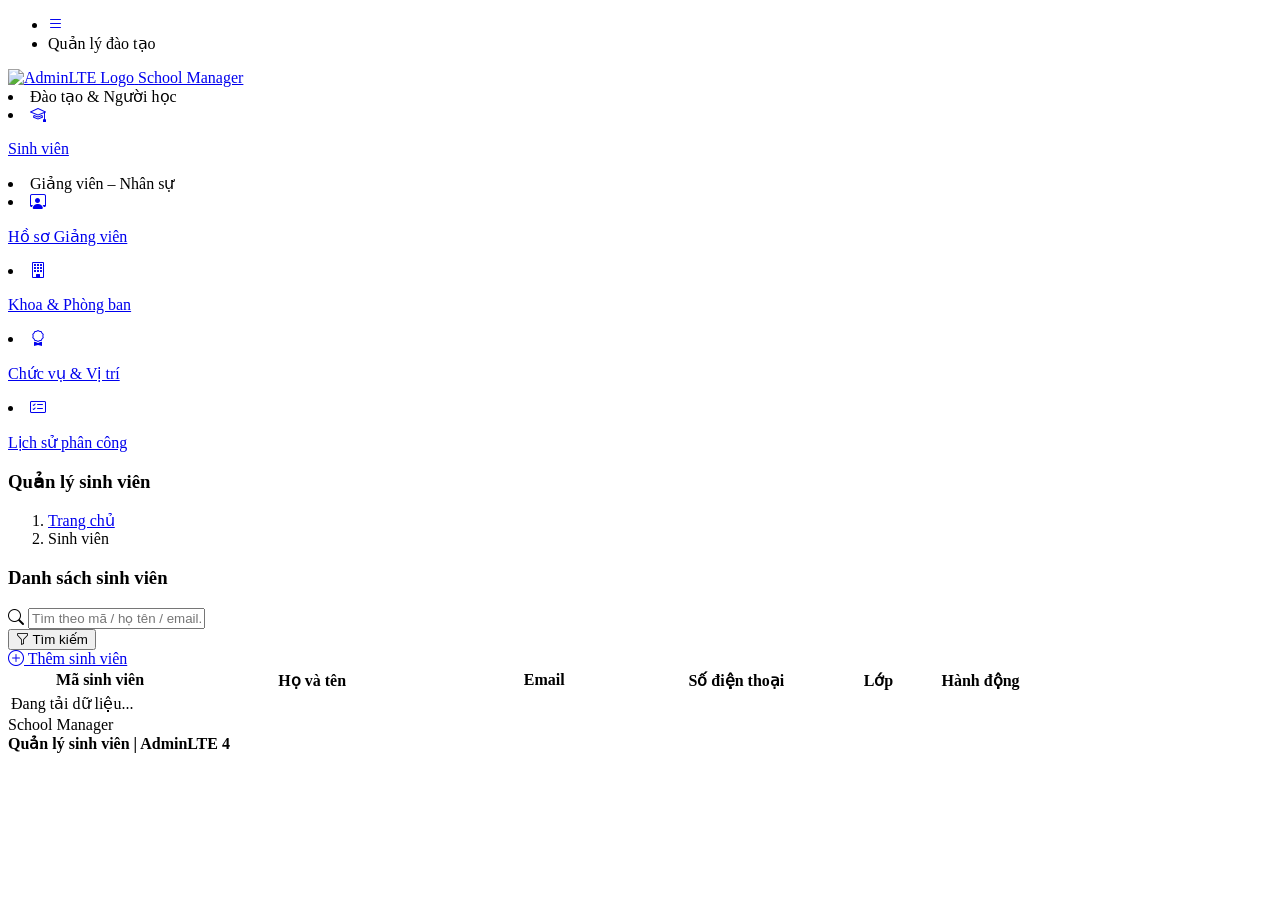
==== target/classes/static/index.html @ 7d9352e1 "Cập nhật code mới cho chức năng của Giảng viên - Nhân sự" ====
<!doctype html>
<html lang="vi">
<head>
    <meta charset="UTF-8" />
    <meta name="viewport" content="width=device-width, initial-scale=1.0" />

    <title id="pageTitle">
        Quản lý sinh viên | AdminLTE 4
    </title>
    <meta name="color-scheme" content="light dark" />

    <link rel="preconnect" href="https://fonts.googleapis.com">
    <link rel="preconnect" href="https://fonts.gstatic.com" crossorigin>
    <link href="https://fonts.googleapis.com/css2?family=Be+Vietnam+Pro:ital,wght@0,300;0,400;0,500;0,600;0,700;1,400&family=Source+Sans+3:ital,wght@0,300..900;1,300..900&display=swap" rel="stylesheet">
    <link rel="stylesheet" href="https://cdn.jsdelivr.net/npm/bootstrap-icons@1.13.1/font/bootstrap-icons.min.css" crossorigin="anonymous" />
    <link rel="stylesheet" href="/adminlte/css/adminlte.css" />
    <link rel="stylesheet" href="/assets/css/student.css" />
</head>

<body class="layout-fixed sidebar-expand-lg sidebar-open bg-body-tertiary">
<div class="app-wrapper">
    <nav class="app-header navbar navbar-expand bg-body">
        <div class="container-fluid">
            <ul class="navbar-nav">
                <li class="nav-item">
                    <a class="nav-link" data-lte-toggle="sidebar" href="#" role="button">
                        <i class="bi bi-list"></i>
                    </a>
                </li>
                <li class="nav-item d-none d-md-block">
                    <span class="nav-link fw-semibold">
                        Quản lý đào tạo
                    </span>
                </li>
            </ul>
        </div>
    </nav>
    <aside class="app-sidebar bg-body-secondary shadow" data-bs-theme="dark">
        <div class="sidebar-brand">
            <a href="index.html" class="brand-link">
                <img src="/adminlte/assets/img/AdminLTELogo.png" alt="AdminLTE Logo" class="brand-image opacity-75 shadow" />
                <span class="brand-text fw-light">
                    School Manager
                </span>
            </a>
        </div>

        <div class="sidebar-wrapper">
            <nav class="mt-2">
                    <li class="nav-header text-uppercase text-secondary small fw-bold px-3 pt-2 pb-1">Đào tạo & Người học</li>
                    <li class="nav-item">
                        <a href="index.html" class="nav-link active">
                            <i class="nav-icon bi bi-mortarboard"></i>
                            <p>
                                Sinh viên
                            </p>
                        </a>
                    </li>

                    <li class="nav-header text-uppercase text-primary-emphasis small fw-bold px-3 pt-3 pb-1">Giảng viên – Nhân sự</li>
                    <li class="nav-item">
                        <a href="n3/staff.html?tab=employees" class="nav-link">
                            <i class="nav-icon bi bi-person-workspace text-primary"></i>
                            <p>
                                Hồ sơ Giảng viên
                            </p>
                        </a>
                    </li>
                    <li class="nav-item">
                        <a href="n3/staff.html?tab=departments" class="nav-link">
                            <i class="nav-icon bi bi-building text-info"></i>
                            <p>
                                Khoa & Phòng ban
                            </p>
                        </a>
                    </li>
                    <li class="nav-item">
                        <a href="n3/staff.html?tab=positions" class="nav-link">
                            <i class="nav-icon bi bi-award text-warning"></i>
                            <p>
                                Chức vụ & Vị trí
                            </p>
                        </a>
                    </li>
                    <li class="nav-item">
                        <a href="n3/staff.html?tab=assignments" class="nav-link">
                            <i class="nav-icon bi bi-card-checklist text-success"></i>
                            <p>
                                Lịch sử phân công
                            </p>
                        </a>
                    </li>
                </ul>
            </nav>
        </div>
    </aside>

    <main class="app-main">
        <div id="page-list">
            <!-- Page Header -->
            <div class="app-content-header">
                <div class="container-fluid">
                    <div class="row align-items-center">
                        <div class="col-sm-6">
                            <h3 class="mb-0">
                                Quản lý sinh viên
                            </h3>
                        </div>
                        <div class="col-sm-6">
                            <ol class="breadcrumb float-sm-end mb-0">
                                <li class="breadcrumb-item">
                                    <a href="index.html">
                                        Trang chủ
                                    </a>
                                </li>
                                <li class="breadcrumb-item active" aria-current="page">
                                    Sinh viên
                                </li>
                            </ol>
                        </div>
                    </div>
                </div>
            </div>
            <!-- Content -->
            <div class="app-content">
                <div class="container-fluid">
                    <div class="card shadow-sm border-0">
                        <!-- Card Header -->
                        <div class="card-header d-flex flex-wrap align-items-center justify-content-between gap-2">
                            <h3 class="card-title mb-0">
                                Danh sách sinh viên
                            </h3>
                            <div class="d-flex flex-wrap align-items-center gap-2">
                                <!-- Search -->
                                <form id="searchForm" class="d-flex gap-2 align-items-center">
                                    <div class="input-group input-group-sm" style="width: 320px;">
                                        <span class="input-group-text">
                                            <i class="bi bi-search"></i>
                                        </span>
                                        <input type="text" id="keyword" name="keyword" class="form-control" placeholder="Tìm theo mã / họ tên / email..." />
                                    </div>
                                    <button class="btn btn-primary btn-sm" type="submit">
                                        <i class="bi bi-funnel me-1"></i>
                                        Tìm kiếm
                                    </button>
                                </form>
                                <!-- Create -->
                                <a class="btn btn-primary btn-sm" href="index.html?page=form">
                                    <i class="bi bi-plus-circle me-1"></i>
                                    Thêm sinh viên
                                </a>
                            </div>
                        </div>
                        <!-- Table -->
                        <div class="card-body p-0">
                            <div class="table-responsive">
                                <table class="table table-hover align-middle mb-0">
                                    <thead class="table-light">
                                    <tr>
                                        <th style="width: 18%;">
                                            Mã sinh viên
                                        </th>
                                        <th style="width: 24%;">
                                            Họ và tên
                                        </th>
                                        <th style="width: 22%;">
                                            Email
                                        </th>
                                        <th style="width: 16%;">
                                            Số điện thoại
                                        </th>
                                        <th style="width: 12%;">
                                            Lớp
                                        </th>
                                        <th style="width: 8%;" class="text-end">
                                            Hành động
                                        </th>
                                    </tr>
                                    </thead>
                                    <tbody id="studentTableBody">
                                    <tr>
                                        <td colspan="6" class="text-center text-muted py-4">
                                            Đang tải dữ liệu...
                                        </td>
                                    </tr>
                                    </tbody>
                                </table>
                            </div>
                        </div>
                    </div>
                </div>
            </div>
        </div>

        <div id="page-form" style="display: none;">
            <!-- Page Header -->
            <div class="app-content-header">
                <div class="container-fluid">
                    <div class="row align-items-center">
                        <div class="col-sm-6">
                            <h3 class="mb-0" id="pageHeading">
                                Thêm sinh viên
                            </h3>
                        </div>
                        <div class="col-sm-6">
                            <ol class="breadcrumb float-sm-end mb-0">
                                <li class="breadcrumb-item">
                                    <a href="index.html">
                                        Danh sách
                                    </a>
                                </li>
                                <li class="breadcrumb-item active" aria-current="page" id="breadcrumbTitle">
                                    Thêm
                                </li>
                            </ol>
                        </div>
                    </div>
                </div>
            </div>
            <!-- Content -->
            <div class="app-content">
                <div class="container-fluid">
                    <div class="card form-card shadow-sm border-0">
                        <div class="card-header">
                            <h3 class="card-title mb-0" id="formTitle">
                                Thêm sinh viên mới
                            </h3>
                        </div>
                        <div class="card-body">
                            <form id="studentForm">
                                <!-- Student Code -->
                                <div class="row g-3">
                                    <div class="col-md-6">
                                        <label class="form-label">
                                            Mã sinh viên
                                        </label>
                                        <input type="text" id="studentCode" name="studentCode" class="form-control" />
                                    </div>
                                    <!-- Full Name -->
                                    <div class="col-md-6">
                                        <label class="form-label">
                                            Họ và tên
                                        </label>
                                        <input type="text" id="fullName" name="fullName" class="form-control" />
                                    </div>
                                    <!-- Email -->
                                    <div class="col-md-6">
                                        <label class="form-label">
                                            Email
                                        </label>
                                        <input type="email" id="email" name="email" class="form-control" />
                                    </div>
                                    <!-- Phone -->
                                    <div class="col-md-6">
                                        <label class="form-label">
                                            Số điện thoại
                                        </label>
                                        <input type="text" id="phone" name="phone" class="form-control" />
                                    </div>
                                    <div class="col-md-12">
                                        <label class="form-label">
                                            Lớp
                                        </label>
                                        <input type="text" id="className" name="className" class="form-control" />
                                    </div>
                                </div>
                                <div class="mt-4 d-flex gap-2">
                                    <button id="submitButton" type="submit" class="btn btn-primary">
                                        <i class="bi bi-plus-circle me-1"></i>
                                        Thêm sinh viên
                                    </button>
                                    <a href="index.html" class="btn btn-secondary">
                                        <i class="bi bi-arrow-left me-1"></i>
                                        Quay lại
                                    </a>
                                </div>
                            </form>
                        </div>
                    </div>
                </div>
            </div>
        </div>
    </main>

    <footer class="app-footer">
        <div class="float-end d-none d-sm-inline">
            School Manager
        </div>
        <strong>
            Quản lý sinh viên | AdminLTE 4
        </strong>
    </footer>
</div>


<script src="/adminlte/js/adminlte.js"></script>


<script type="module" src="/assets/js/student.js"></script>
</body>
</html>
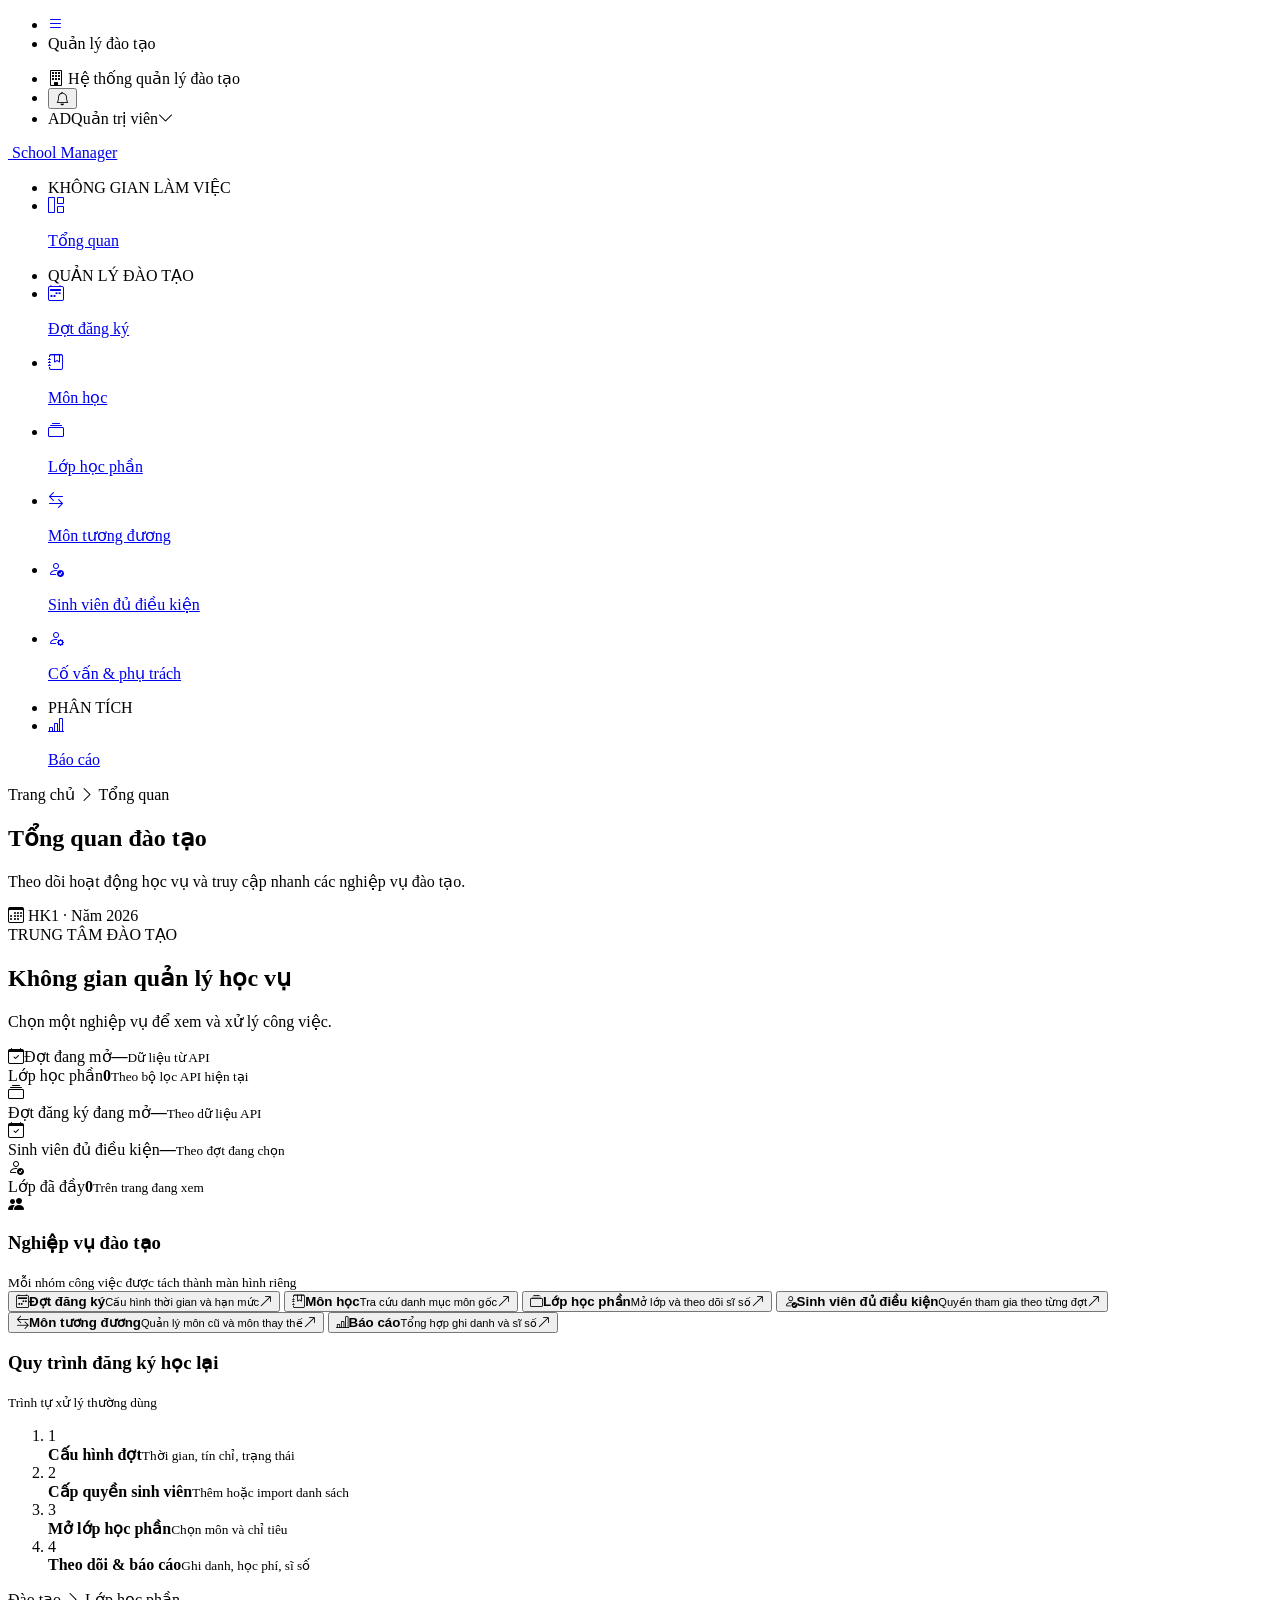
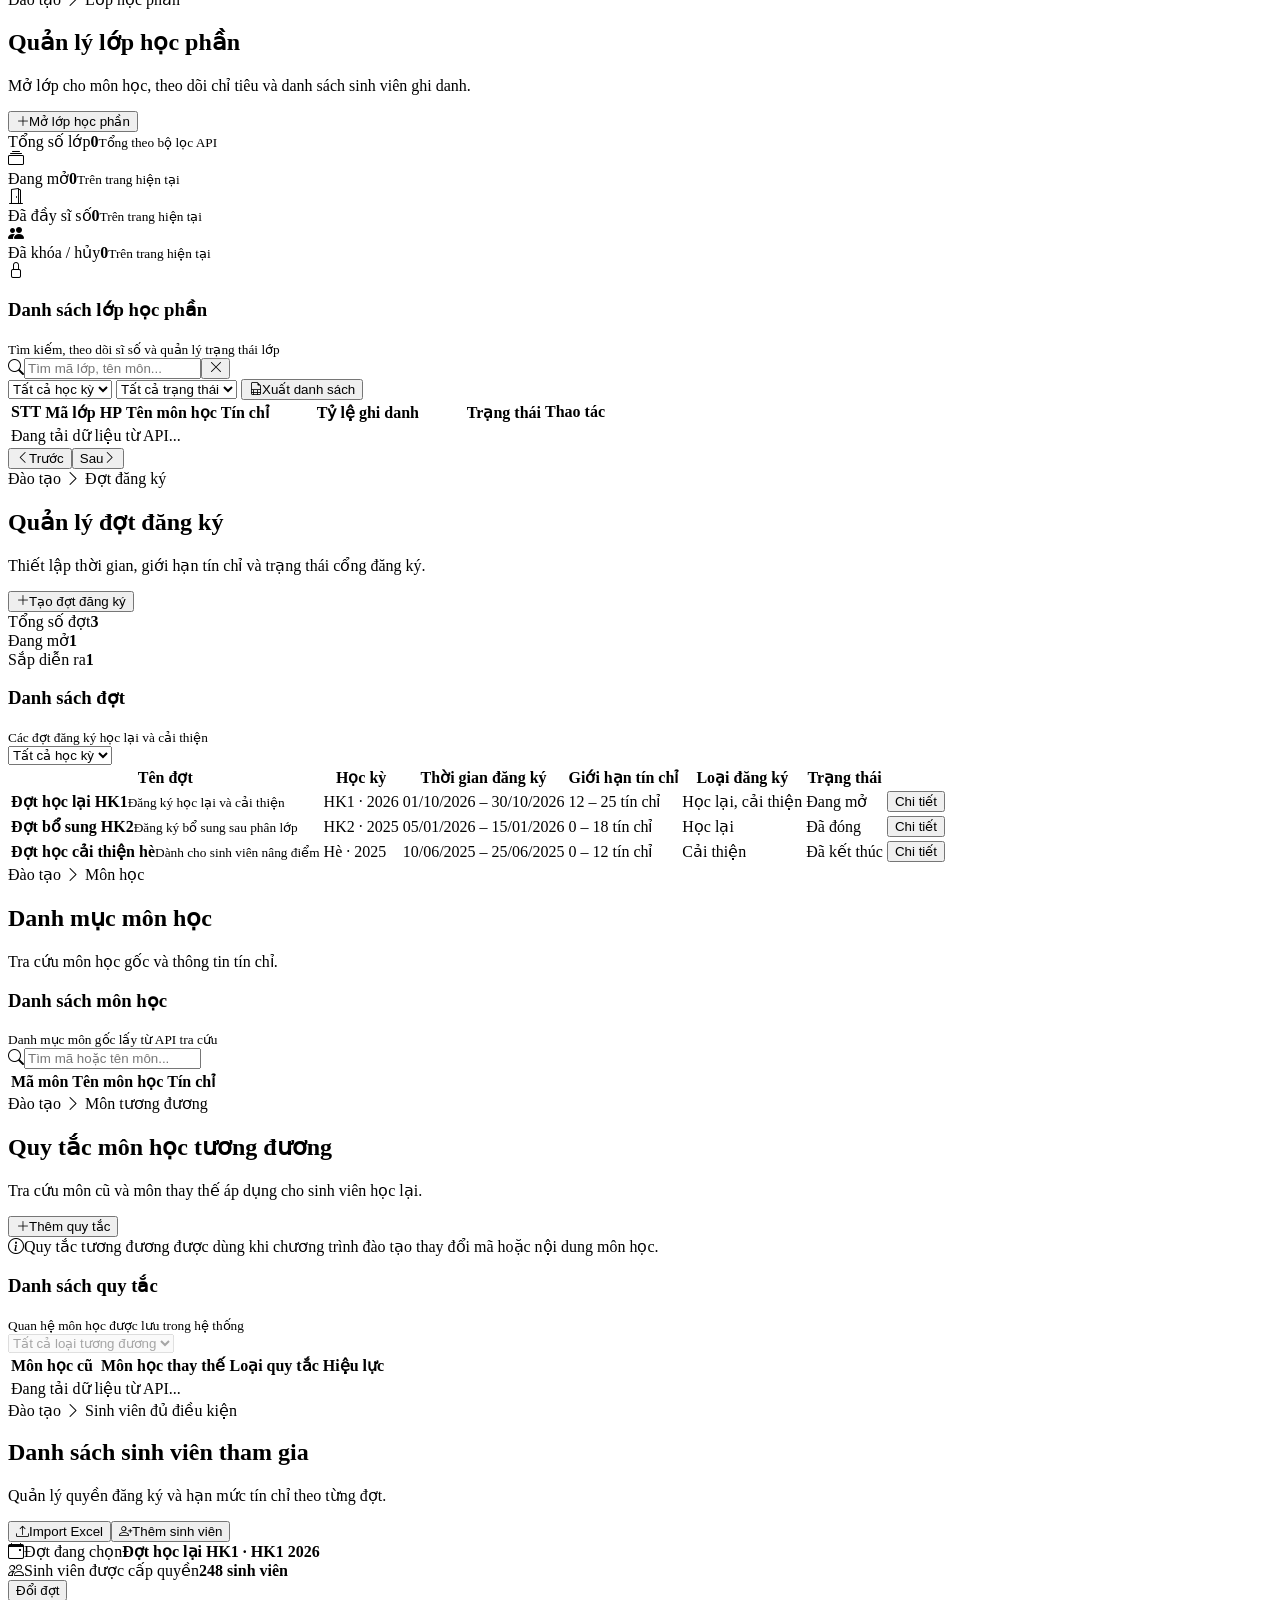
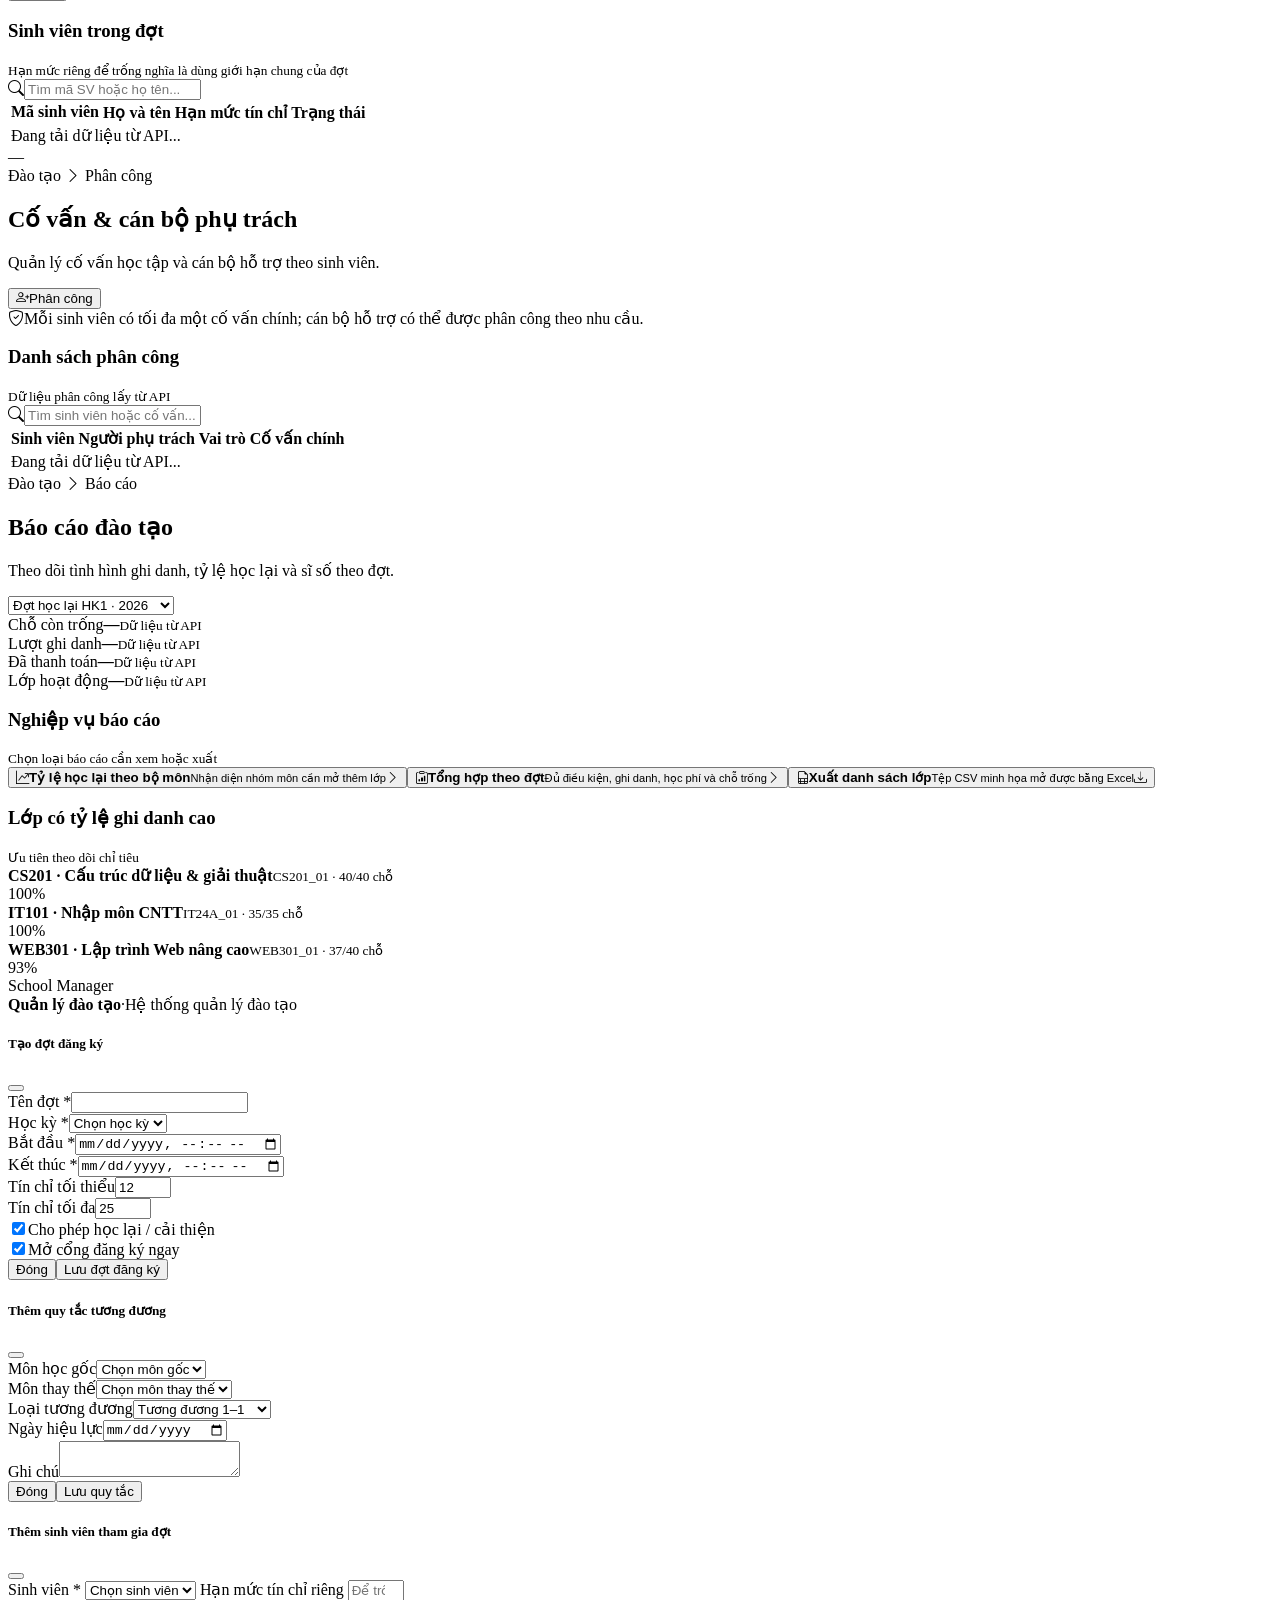
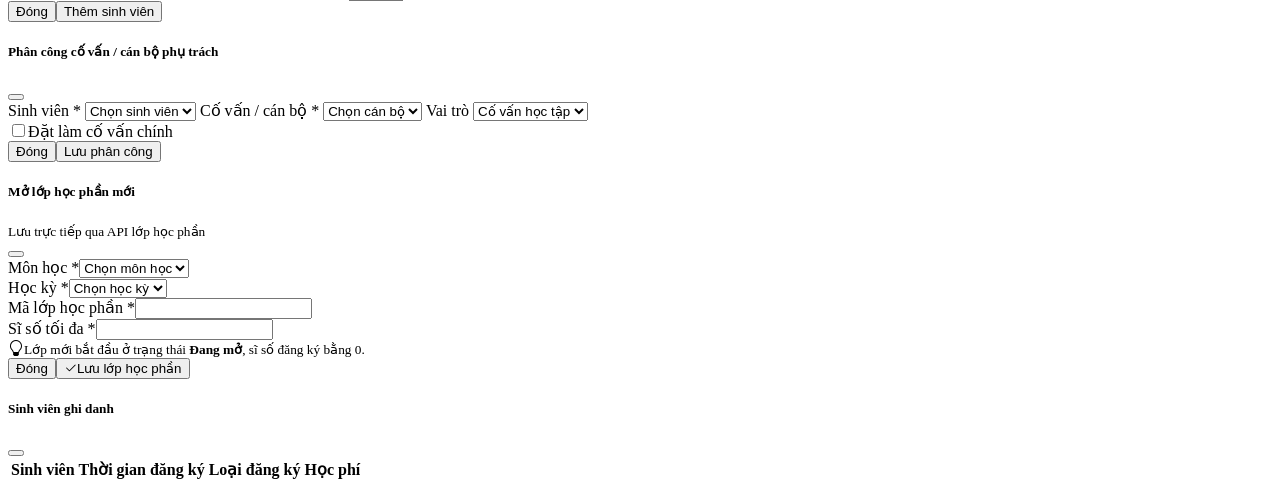
==== commit 6997a4f7: "update" ====
--- a/target/classes/static/index.html
+++ b/target/classes/static/index.html
@@ -3,299 +3,222 @@
 <head>
     <meta charset="UTF-8" />
     <meta name="viewport" content="width=device-width, initial-scale=1.0" />
-
-    <title id="pageTitle">
-        Quản lý sinh viên | AdminLTE 4
-    </title>
+    <title>Quản lý đào tạo | School Manager</title>
     <meta name="color-scheme" content="light dark" />
-
-    <link rel="preconnect" href="https://fonts.googleapis.com">
-    <link rel="preconnect" href="https://fonts.gstatic.com" crossorigin>
-    <link href="https://fonts.googleapis.com/css2?family=Be+Vietnam+Pro:ital,wght@0,300;0,400;0,500;0,600;0,700;1,400&family=Source+Sans+3:ital,wght@0,300..900;1,300..900&display=swap" rel="stylesheet">
+    <link rel="stylesheet" href="https://cdn.jsdelivr.net/npm/@fontsource/source-sans-3@5.0.12/index.css" crossorigin="anonymous" />
     <link rel="stylesheet" href="https://cdn.jsdelivr.net/npm/bootstrap-icons@1.13.1/font/bootstrap-icons.min.css" crossorigin="anonymous" />
     <link rel="stylesheet" href="/adminlte/css/adminlte.css" />
     <link rel="stylesheet" href="/assets/css/student.css" />
 </head>
-
 <body class="layout-fixed sidebar-expand-lg sidebar-open bg-body-tertiary">
 <div class="app-wrapper">
     <nav class="app-header navbar navbar-expand bg-body">
         <div class="container-fluid">
             <ul class="navbar-nav">
-                <li class="nav-item">
-                    <a class="nav-link" data-lte-toggle="sidebar" href="#" role="button">
-                        <i class="bi bi-list"></i>
-                    </a>
-                </li>
-                <li class="nav-item d-none d-md-block">
-                    <span class="nav-link fw-semibold">
-                        Quản lý đào tạo
-                    </span>
-                </li>
+                <li class="nav-item"><a class="nav-link" data-lte-toggle="sidebar" href="#" role="button" aria-label="Thu gọn menu"><i class="bi bi-list"></i></a></li>
+                <li class="nav-item d-none d-md-block"><span class="nav-link fw-semibold">Quản lý đào tạo</span></li>
             </ul>
+            <ul class="navbar-nav ms-auto align-items-center">
+                <li class="nav-item me-2"><span class="system-context"><i class="bi bi-building"></i> Hệ thống quản lý đào tạo</span></li>
+                <li class="nav-item"><button class="btn btn-light btn-sm rounded-circle" aria-label="Thông báo"><i class="bi bi-bell"></i></button></li>
+                <li class="nav-item ms-3"><div class="profile-chip"><span class="profile-avatar">AD</span><span class="d-none d-md-inline">Quản trị viên</span><i class="bi bi-chevron-down small"></i></div></li>
+            </ul>
         </div>
     </nav>
+
     <aside class="app-sidebar bg-body-secondary shadow" data-bs-theme="dark">
-        <div class="sidebar-brand">
-            <a href="index.html" class="brand-link">
-                <img src="/adminlte/assets/img/AdminLTELogo.png" alt="AdminLTE Logo" class="brand-image opacity-75 shadow" />
-                <span class="brand-text fw-light">
-                    School Manager
-                </span>
-            </a>
-        </div>
-
+        <div class="sidebar-brand"><a href="#overview" class="brand-link" data-screen="overview">
+            <img src="/adminlte/assets/img/AdminLTELogo.png" alt="" class="brand-image opacity-75 shadow" />
+            <span class="brand-text fw-light">School Manager</span>
+        </a></div>
         <div class="sidebar-wrapper">
             <nav class="mt-2">
-                    <li class="nav-header text-uppercase text-secondary small fw-bold px-3 pt-2 pb-1">Đào tạo & Người học</li>
-                    <li class="nav-item">
-                        <a href="index.html" class="nav-link active">
-                            <i class="nav-icon bi bi-mortarboard"></i>
-                            <p>
-                                Sinh viên
-                            </p>
-                        </a>
-                    </li>
-
-                    <li class="nav-header text-uppercase text-primary-emphasis small fw-bold px-3 pt-3 pb-1">Giảng viên – Nhân sự</li>
-                    <li class="nav-item">
-                        <a href="n3/staff.html?tab=employees" class="nav-link">
-                            <i class="nav-icon bi bi-person-workspace text-primary"></i>
-                            <p>
-                                Hồ sơ Giảng viên
-                            </p>
-                        </a>
-                    </li>
-                    <li class="nav-item">
-                        <a href="n3/staff.html?tab=departments" class="nav-link">
-                            <i class="nav-icon bi bi-building text-info"></i>
-                            <p>
-                                Khoa & Phòng ban
-                            </p>
-                        </a>
-                    </li>
-                    <li class="nav-item">
-                        <a href="n3/staff.html?tab=positions" class="nav-link">
-                            <i class="nav-icon bi bi-award text-warning"></i>
-                            <p>
-                                Chức vụ & Vị trí
-                            </p>
-                        </a>
-                    </li>
-                    <li class="nav-item">
-                        <a href="n3/staff.html?tab=assignments" class="nav-link">
-                            <i class="nav-icon bi bi-card-checklist text-success"></i>
-                            <p>
-                                Lịch sử phân công
-                            </p>
-                        </a>
-                    </li>
+                <ul class="nav sidebar-menu flex-column" role="navigation" data-accordion="false">
+                    <li class="nav-header">KHÔNG GIAN LÀM VIỆC</li>
+                    <li class="nav-item"><a href="#overview" class="nav-link" data-screen="overview"><i class="nav-icon bi bi-grid-1x2"></i><p>Tổng quan</p></a></li>
+                    <li class="nav-header">QUẢN LÝ ĐÀO TẠO</li>
+                    <li class="nav-item"><a href="#periods" class="nav-link" data-screen="periods"><i class="nav-icon bi bi-calendar2-week"></i><p>Đợt đăng ký</p></a></li>
+                    <li class="nav-item"><a href="#courses" class="nav-link" data-screen="courses"><i class="nav-icon bi bi-journal-bookmark"></i><p>Môn học</p></a></li>
+                    <li class="nav-item"><a href="#sections" class="nav-link active" data-screen="sections"><i class="nav-icon bi bi-collection"></i><p>Lớp học phần</p></a></li>
+                    <li class="nav-item"><a href="#equivalents" class="nav-link" data-screen="equivalents"><i class="nav-icon bi bi-arrow-left-right"></i><p>Môn tương đương</p></a></li>
+                    <li class="nav-item"><a href="#eligible-students" class="nav-link" data-screen="eligible-students"><i class="nav-icon bi bi-person-check"></i><p>Sinh viên đủ điều kiện</p></a></li>
+                    <li class="nav-item"><a href="#advisors" class="nav-link" data-screen="advisors"><i class="nav-icon bi bi-person-gear"></i><p>Cố vấn &amp; phụ trách</p></a></li>
+                    <li class="nav-header">PHÂN TÍCH</li>
+                    <li class="nav-item"><a href="#reports" class="nav-link" data-screen="reports"><i class="nav-icon bi bi-bar-chart-line"></i><p>Báo cáo</p></a></li>
                 </ul>
             </nav>
         </div>
     </aside>
 
     <main class="app-main">
-        <div id="page-list">
-            <!-- Page Header -->
-            <div class="app-content-header">
-                <div class="container-fluid">
-                    <div class="row align-items-center">
-                        <div class="col-sm-6">
-                            <h3 class="mb-0">
-                                Quản lý sinh viên
-                            </h3>
-                        </div>
-                        <div class="col-sm-6">
-                            <ol class="breadcrumb float-sm-end mb-0">
-                                <li class="breadcrumb-item">
-                                    <a href="index.html">
-                                        Trang chủ
-                                    </a>
-                                </li>
-                                <li class="breadcrumb-item active" aria-current="page">
-                                    Sinh viên
-                                </li>
-                            </ol>
-                        </div>
-                    </div>
-                </div>
-            </div>
-            <!-- Content -->
-            <div class="app-content">
-                <div class="container-fluid">
-                    <div class="card shadow-sm border-0">
-                        <!-- Card Header -->
-                        <div class="card-header d-flex flex-wrap align-items-center justify-content-between gap-2">
-                            <h3 class="card-title mb-0">
-                                Danh sách sinh viên
-                            </h3>
-                            <div class="d-flex flex-wrap align-items-center gap-2">
-                                <!-- Search -->
-                                <form id="searchForm" class="d-flex gap-2 align-items-center">
-                                    <div class="input-group input-group-sm" style="width: 320px;">
-                                        <span class="input-group-text">
-                                            <i class="bi bi-search"></i>
-                                        </span>
-                                        <input type="text" id="keyword" name="keyword" class="form-control" placeholder="Tìm theo mã / họ tên / email..." />
-                                    </div>
-                                    <button class="btn btn-primary btn-sm" type="submit">
-                                        <i class="bi bi-funnel me-1"></i>
-                                        Tìm kiếm
-                                    </button>
-                                </form>
-                                <!-- Create -->
-                                <a class="btn btn-primary btn-sm" href="index.html?page=form">
-                                    <i class="bi bi-plus-circle me-1"></i>
-                                    Thêm sinh viên
-                                </a>
+        <div class="app-content">
+            <div class="container-fluid">
+                <section id="screen-overview" class="module-screen">
+                    <div class="screen-heading"><div><div class="breadcrumb-line">Trang chủ <i class="bi bi-chevron-right"></i> Tổng quan</div><h1>Tổng quan đào tạo</h1><p>Theo dõi hoạt động học vụ và truy cập nhanh các nghiệp vụ đào tạo.</p></div><span class="period-chip"><i class="bi bi-calendar3"></i> HK1 · Năm 2026</span></div>
+                    <div class="welcome-panel mb-3"><div><span class="welcome-eyebrow">TRUNG TÂM ĐÀO TẠO</span><h2>Không gian quản lý học vụ</h2><p>Chọn một nghiệp vụ để xem và xử lý công việc.</p></div><div class="welcome-period"><i class="bi bi-calendar-check"></i><span>Đợt đang mở</span><strong id="overviewActivePeriod">—</strong><small id="overviewActivePeriodDates">Dữ liệu từ API</small></div></div>
+                    <div class="row g-3 mb-4">
+                        <div class="col-6 col-xl-3"><div class="summary-card summary-card-primary"><div><span class="summary-label">Lớp học phần</span><strong id="overviewTotal">0</strong><small>Theo bộ lọc API hiện tại</small></div><span class="summary-icon"><i class="bi bi-collection"></i></span></div></div>
+                        <div class="col-6 col-xl-3"><div class="summary-card summary-card-success"><div><span class="summary-label">Đợt đăng ký đang mở</span><strong id="overviewOpenPeriods">—</strong><small>Theo dữ liệu API</small></div><span class="summary-icon"><i class="bi bi-calendar-check"></i></span></div></div>
+                        <div class="col-6 col-xl-3"><div class="summary-card summary-card-warning"><div><span class="summary-label">Sinh viên đủ điều kiện</span><strong id="overviewEligible">—</strong><small>Theo đợt đang chọn</small></div><span class="summary-icon"><i class="bi bi-person-check"></i></span></div></div>
+                        <div class="col-6 col-xl-3"><div class="summary-card summary-card-danger"><div><span class="summary-label">Lớp đã đầy</span><strong id="overviewFull">0</strong><small>Trên trang đang xem</small></div><span class="summary-icon"><i class="bi bi-people-fill"></i></span></div></div>
+                    </div>
+                    <div class="row g-3">
+                        <div class="col-xl-8"><div class="card workflow-card h-100"><div class="card-header"><div><h3 class="card-title">Nghiệp vụ đào tạo</h3><small class="text-body-secondary">Mỗi nhóm công việc được tách thành màn hình riêng</small></div></div><div class="card-body"><div class="workflow-grid">
+                            <button class="workflow-link" data-go-screen="periods"><span class="workflow-icon bg-blue"><i class="bi bi-calendar2-week"></i></span><span><strong>Đợt đăng ký</strong><small>Cấu hình thời gian và hạn mức</small></span><i class="bi bi-arrow-up-right ms-auto"></i></button>
+                            <button class="workflow-link" data-go-screen="courses"><span class="workflow-icon bg-purple"><i class="bi bi-journal-bookmark"></i></span><span><strong>Môn học</strong><small>Tra cứu danh mục môn gốc</small></span><i class="bi bi-arrow-up-right ms-auto"></i></button>
+                            <button class="workflow-link" data-go-screen="sections"><span class="workflow-icon bg-green"><i class="bi bi-collection"></i></span><span><strong>Lớp học phần</strong><small>Mở lớp và theo dõi sĩ số</small></span><i class="bi bi-arrow-up-right ms-auto"></i></button>
+                            <button class="workflow-link" data-go-screen="eligible-students"><span class="workflow-icon bg-orange"><i class="bi bi-person-check"></i></span><span><strong>Sinh viên đủ điều kiện</strong><small>Quyền tham gia theo từng đợt</small></span><i class="bi bi-arrow-up-right ms-auto"></i></button>
+                            <button class="workflow-link" data-go-screen="equivalents"><span class="workflow-icon bg-blue"><i class="bi bi-arrow-left-right"></i></span><span><strong>Môn tương đương</strong><small>Quản lý môn cũ và môn thay thế</small></span><i class="bi bi-arrow-up-right ms-auto"></i></button>
+                            <button class="workflow-link" data-go-screen="reports"><span class="workflow-icon bg-green"><i class="bi bi-bar-chart-line"></i></span><span><strong>Báo cáo</strong><small>Tổng hợp ghi danh và sĩ số</small></span><i class="bi bi-arrow-up-right ms-auto"></i></button>
+                        </div></div></div></div>
+                        <div class="col-xl-4"><div class="card workflow-card h-100"><div class="card-header"><div><h3 class="card-title">Quy trình đăng ký học lại</h3><small class="text-body-secondary">Trình tự xử lý thường dùng</small></div></div><div class="card-body"><ol class="process-list"><li><span>1</span><div><strong>Cấu hình đợt</strong><small>Thời gian, tín chỉ, trạng thái</small></div></li><li><span>2</span><div><strong>Cấp quyền sinh viên</strong><small>Thêm hoặc import danh sách</small></div></li><li><span>3</span><div><strong>Mở lớp học phần</strong><small>Chọn môn và chỉ tiêu</small></div></li><li><span>4</span><div><strong>Theo dõi &amp; báo cáo</strong><small>Ghi danh, học phí, sĩ số</small></div></li></ol></div></div></div>
+                    </div>
+                </section>
+
+                <section id="screen-sections" class="module-screen active">
+                    <div class="screen-heading"><div><div class="breadcrumb-line">Đào tạo <i class="bi bi-chevron-right"></i> Lớp học phần</div><h1>Quản lý lớp học phần</h1><p>Mở lớp cho môn học, theo dõi chỉ tiêu và danh sách sinh viên ghi danh.</p></div><button class="btn btn-primary" type="button" id="addSectionButton"><i class="bi bi-plus-lg me-1"></i>Mở lớp học phần</button></div>
+                    <div class="row g-3 mb-3" id="summaryCards">
+                        <div class="col-6 col-xl-3"><div class="summary-card summary-card-primary"><div><span class="summary-label">Tổng số lớp</span><strong id="totalSections">0</strong><small>Tổng theo bộ lọc API</small></div><span class="summary-icon"><i class="bi bi-collection"></i></span></div></div>
+                        <div class="col-6 col-xl-3"><div class="summary-card summary-card-success"><div><span class="summary-label">Đang mở</span><strong id="openSections">0</strong><small>Trên trang hiện tại</small></div><span class="summary-icon"><i class="bi bi-door-open"></i></span></div></div>
+                        <div class="col-6 col-xl-3"><div class="summary-card summary-card-warning"><div><span class="summary-label">Đã đầy sĩ số</span><strong id="fullSections">0</strong><small>Trên trang hiện tại</small></div><span class="summary-icon"><i class="bi bi-people-fill"></i></span></div></div>
+                        <div class="col-6 col-xl-3"><div class="summary-card summary-card-danger"><div><span class="summary-label">Đã khóa / hủy</span><strong id="closedSections">0</strong><small>Trên trang hiện tại</small></div><span class="summary-icon"><i class="bi bi-lock"></i></span></div></div>
+                    </div>
+                    <div class="card workflow-card">
+                        <div class="card-header section-toolbar"><div><h3 class="card-title mb-1">Danh sách lớp học phần</h3><small class="text-body-secondary">Tìm kiếm, theo dõi sĩ số và quản lý trạng thái lớp</small></div>
+                            <div class="toolbar-controls"><div class="input-group section-search"><span class="input-group-text"><i class="bi bi-search"></i></span><input type="search" id="keyword" class="form-control" placeholder="Tìm mã lớp, tên môn..." /><button type="button" class="btn btn-outline-secondary" id="clearSearchButton" aria-label="Xóa tìm kiếm"><i class="bi bi-x-lg"></i></button></div>
+                                <select id="semesterFilter" class="form-select" aria-label="Lọc theo học kỳ"><option value="">Tất cả học kỳ</option></select>
+                                <select id="statusFilter" class="form-select" aria-label="Lọc theo trạng thái"><option value="">Tất cả trạng thái</option><option value="1">Đang mở</option><option value="3">Đã khóa</option><option value="2">Đã hủy</option></select>
+                                <button class="btn btn-outline-success text-nowrap" type="button" id="exportButton"><i class="bi bi-file-earmark-spreadsheet me-1"></i>Xuất danh sách</button>
                             </div>
                         </div>
-                        <!-- Table -->
-                        <div class="card-body p-0">
-                            <div class="table-responsive">
-                                <table class="table table-hover align-middle mb-0">
-                                    <thead class="table-light">
-                                    <tr>
-                                        <th style="width: 18%;">
-                                            Mã sinh viên
-                                        </th>
-                                        <th style="width: 24%;">
-                                            Họ và tên
-                                        </th>
-                                        <th style="width: 22%;">
-                                            Email
-                                        </th>
-                                        <th style="width: 16%;">
-                                            Số điện thoại
-                                        </th>
-                                        <th style="width: 12%;">
-                                            Lớp
-                                        </th>
-                                        <th style="width: 8%;" class="text-end">
-                                            Hành động
-                                        </th>
-                                    </tr>
-                                    </thead>
-                                    <tbody id="studentTableBody">
-                                    <tr>
-                                        <td colspan="6" class="text-center text-muted py-4">
-                                            Đang tải dữ liệu...
-                                        </td>
-                                    </tr>
-                                    </tbody>
-                                </table>
-                            </div>
-                        </div>
-                    </div>
-                </div>
+                        <div class="table-responsive"><table class="table table-hover align-middle mb-0 section-table"><thead><tr><th>STT</th><th>Mã lớp HP</th><th>Tên môn học</th><th class="text-center">Tín chỉ</th><th style="min-width:190px">Tỷ lệ ghi danh</th><th>Trạng thái</th><th class="text-end">Thao tác</th></tr></thead><tbody id="courseTableBody"><tr><td colspan="7" class="text-center text-muted py-4">Đang tải dữ liệu từ API...</td></tr></tbody></table></div>
+                        <div class="table-footer"><small id="paginationSummary"></small><div class="btn-group btn-group-sm" role="group" aria-label="Phân trang"><button id="previousPage" type="button" class="btn btn-outline-secondary"><i class="bi bi-chevron-left me-1"></i>Trước</button><button id="nextPage" type="button" class="btn btn-outline-secondary">Sau<i class="bi bi-chevron-right ms-1"></i></button></div></div>
+                    </div>
+                </section>
+
+                <section id="screen-periods" class="module-screen">
+                    <div class="screen-heading"><div><div class="breadcrumb-line">Đào tạo <i class="bi bi-chevron-right"></i> Đợt đăng ký</div><h1>Quản lý đợt đăng ký</h1><p>Thiết lập thời gian, giới hạn tín chỉ và trạng thái cổng đăng ký.</p></div><button class="btn btn-primary" data-demo-action="period-create"><i class="bi bi-plus-lg me-1"></i>Tạo đợt đăng ký</button></div>
+                    <div class="row g-3 mb-3"><div class="col-sm-4"><div class="mini-stat"><span>Tổng số đợt</span><strong>3</strong></div></div><div class="col-sm-4"><div class="mini-stat"><span>Đang mở</span><strong class="text-success">1</strong></div></div><div class="col-sm-4"><div class="mini-stat"><span>Sắp diễn ra</span><strong class="text-primary">1</strong></div></div></div>
+                    <div class="card workflow-card"><div class="card-header list-toolbar"><div><h3 class="card-title">Danh sách đợt</h3><small class="text-body-secondary">Các đợt đăng ký học lại và cải thiện</small></div><select class="form-select form-select-sm"><option>Tất cả học kỳ</option><option>HK1 · 2026</option><option>HK2 · 2025</option></select></div><div class="table-responsive"><table class="table module-table mb-0"><thead><tr><th>Tên đợt</th><th>Học kỳ</th><th>Thời gian đăng ký</th><th>Giới hạn tín chỉ</th><th>Loại đăng ký</th><th>Trạng thái</th><th></th></tr></thead><tbody><tr><td><strong>Đợt học lại HK1</strong><small>Đăng ký học lại và cải thiện</small></td><td>HK1 · 2026</td><td>01/10/2026 – 30/10/2026</td><td>12 – 25 tín chỉ</td><td><span class="soft-tag">Học lại, cải thiện</span></td><td><span class="status-badge status-open"><span></span>Đang mở</span></td><td><button class="btn btn-sm btn-light" data-demo-action="period-edit">Chi tiết</button></td></tr><tr><td><strong>Đợt bổ sung HK2</strong><small>Đăng ký bổ sung sau phân lớp</small></td><td>HK2 · 2025</td><td>05/01/2026 – 15/01/2026</td><td>0 – 18 tín chỉ</td><td><span class="soft-tag">Học lại</span></td><td><span class="status-badge status-locked"><span></span>Đã đóng</span></td><td><button class="btn btn-sm btn-light" data-demo-action="period-edit">Chi tiết</button></td></tr><tr><td><strong>Đợt học cải thiện hè</strong><small>Dành cho sinh viên nâng điểm</small></td><td>Hè · 2025</td><td>10/06/2025 – 25/06/2025</td><td>0 – 12 tín chỉ</td><td><span class="soft-tag">Cải thiện</span></td><td><span class="status-badge status-cancelled"><span></span>Đã kết thúc</span></td><td><button class="btn btn-sm btn-light" data-demo-action="period-edit">Chi tiết</button></td></tr></tbody></table></div></div>
+                </section>
+
+                <section id="screen-courses" class="module-screen">
+                    <div class="screen-heading"><div><div class="breadcrumb-line">Đào tạo <i class="bi bi-chevron-right"></i> Môn học</div><h1>Danh mục môn học</h1><p>Tra cứu môn học gốc và thông tin tín chỉ.</p></div></div>
+                    <div class="card workflow-card"><div class="card-header list-toolbar"><div><h3 class="card-title">Danh sách môn học</h3><small class="text-body-secondary">Danh mục môn gốc lấy từ API tra cứu</small></div><div class="input-group input-group-sm list-search"><span class="input-group-text"><i class="bi bi-search"></i></span><input class="form-control" placeholder="Tìm mã hoặc tên môn..." /></div></div><div class="table-responsive"><table class="table module-table mb-0"><thead><tr><th>Mã môn</th><th>Tên môn học</th><th>Tín chỉ</th></tr></thead><tbody id="courseCatalogBody"></tbody></table></div></div>
+                </section>
+
+                <section id="screen-equivalents" class="module-screen">
+                    <div class="screen-heading"><div><div class="breadcrumb-line">Đào tạo <i class="bi bi-chevron-right"></i> Môn tương đương</div><h1>Quy tắc môn học tương đương</h1><p>Tra cứu môn cũ và môn thay thế áp dụng cho sinh viên học lại.</p></div><button class="btn btn-primary" data-demo-action="equivalent-create"><i class="bi bi-plus-lg me-1"></i>Thêm quy tắc</button></div>
+                    <div class="callout-note mb-3"><i class="bi bi-info-circle"></i><span>Quy tắc tương đương được dùng khi chương trình đào tạo thay đổi mã hoặc nội dung môn học.</span></div>
+                    <div class="card workflow-card"><div class="card-header list-toolbar"><div><h3 class="card-title">Danh sách quy tắc</h3><small class="text-body-secondary">Quan hệ môn học được lưu trong hệ thống</small></div><select class="form-select form-select-sm" disabled><option>Tất cả loại tương đương</option></select></div><div class="table-responsive"><table class="table module-table mb-0"><thead><tr><th>Môn học cũ</th><th></th><th>Môn học thay thế</th><th>Loại quy tắc</th><th>Hiệu lực</th><th></th></tr></thead><tbody><tr><td colspan="6" class="text-center text-body-secondary py-4">Đang tải dữ liệu từ API...</td></tr></tbody></table></div></div>
+                </section>
+
+                <section id="screen-eligible-students" class="module-screen">
+                    <div class="screen-heading"><div><div class="breadcrumb-line">Đào tạo <i class="bi bi-chevron-right"></i> Sinh viên đủ điều kiện</div><h1>Danh sách sinh viên tham gia</h1><p>Quản lý quyền đăng ký và hạn mức tín chỉ theo từng đợt.</p></div><div class="d-flex gap-2"><button class="btn btn-outline-primary" data-demo-action="student-import"><i class="bi bi-upload me-1"></i>Import Excel</button><button class="btn btn-primary" data-demo-action="student-add"><i class="bi bi-person-plus me-1"></i>Thêm sinh viên</button></div></div>
+                    <div class="eligibility-context mb-3"><div><i class="bi bi-calendar-event"></i><span>Đợt đang chọn</span><strong>Đợt học lại HK1 · HK1 2026</strong></div><div><i class="bi bi-people"></i><span>Sinh viên được cấp quyền</span><strong>248 sinh viên</strong></div><button class="btn btn-sm btn-outline-primary ms-auto" data-demo-action="period-select">Đổi đợt</button></div>
+                    <div class="card workflow-card"><div class="card-header list-toolbar"><div><h3 class="card-title">Sinh viên trong đợt</h3><small class="text-body-secondary">Hạn mức riêng để trống nghĩa là dùng giới hạn chung của đợt</small></div><div class="input-group input-group-sm list-search"><span class="input-group-text"><i class="bi bi-search"></i></span><input class="form-control" placeholder="Tìm mã SV hoặc họ tên..." /></div></div><div class="table-responsive"><table class="table module-table mb-0"><thead><tr><th>Mã sinh viên</th><th>Họ và tên</th><th>Hạn mức tín chỉ</th><th>Trạng thái</th><th></th></tr></thead><tbody><tr><td colspan="5" class="text-center text-body-secondary py-4">Đang tải dữ liệu từ API...</td></tr></tbody></table></div><div class="table-footer"><span id="eligibleCount">—</span></div></div>
+                </section>
+
+                <section id="screen-advisors" class="module-screen">
+                    <div class="screen-heading"><div><div class="breadcrumb-line">Đào tạo <i class="bi bi-chevron-right"></i> Phân công</div><h1>Cố vấn &amp; cán bộ phụ trách</h1><p>Quản lý cố vấn học tập và cán bộ hỗ trợ theo sinh viên.</p></div><button class="btn btn-primary" data-demo-action="advisor-assign"><i class="bi bi-person-plus me-1"></i>Phân công</button></div>
+                    <div class="callout-note mb-3"><i class="bi bi-shield-check"></i><span>Mỗi sinh viên có tối đa một cố vấn chính; cán bộ hỗ trợ có thể được phân công theo nhu cầu.</span></div>
+                    <div class="card workflow-card"><div class="card-header list-toolbar"><div><h3 class="card-title">Danh sách phân công</h3><small class="text-body-secondary">Dữ liệu phân công lấy từ API</small></div><div class="input-group input-group-sm list-search"><span class="input-group-text"><i class="bi bi-search"></i></span><input class="form-control" placeholder="Tìm sinh viên hoặc cố vấn..." /></div></div><div class="table-responsive"><table class="table module-table mb-0"><thead><tr><th>Sinh viên</th><th>Người phụ trách</th><th>Vai trò</th><th>Cố vấn chính</th><th></th></tr></thead><tbody><tr><td colspan="5" class="text-center text-body-secondary py-4">Đang tải dữ liệu từ API...</td></tr></tbody></table></div></div>
+                </section>
+
+                <section id="screen-reports" class="module-screen">
+                    <div class="screen-heading"><div><div class="breadcrumb-line">Đào tạo <i class="bi bi-chevron-right"></i> Báo cáo</div><h1>Báo cáo đào tạo</h1><p>Theo dõi tình hình ghi danh, tỷ lệ học lại và sĩ số theo đợt.</p></div><select class="form-select report-period-select"><option>Đợt học lại HK1 · 2026</option><option>Đợt bổ sung HK2 · 2025</option></select></div>
+                    <div class="row g-3 mb-3"><div class="col-sm-6 col-xl-3"><div class="report-kpi"><span>Chỗ còn trống</span><strong>—</strong><small>Dữ liệu từ API</small></div></div><div class="col-sm-6 col-xl-3"><div class="report-kpi"><span>Lượt ghi danh</span><strong>—</strong><small>Dữ liệu từ API</small></div></div><div class="col-sm-6 col-xl-3"><div class="report-kpi"><span>Đã thanh toán</span><strong>—</strong><small>Dữ liệu từ API</small></div></div><div class="col-sm-6 col-xl-3"><div class="report-kpi"><span>Lớp hoạt động</span><strong>—</strong><small>Dữ liệu từ API</small></div></div></div>
+                    <div class="row g-3"><div class="col-xl-7"><div class="card workflow-card h-100"><div class="card-header"><div><h3 class="card-title">Nghiệp vụ báo cáo</h3><small class="text-body-secondary">Chọn loại báo cáo cần xem hoặc xuất</small></div></div><div class="card-body report-actions"><button data-demo-action="report-retake"><span class="report-action-icon bg-purple"><i class="bi bi-graph-up-arrow"></i></span><span><strong>Tỷ lệ học lại theo bộ môn</strong><small>Nhận diện nhóm môn cần mở thêm lớp</small></span><i class="bi bi-chevron-right ms-auto"></i></button><button data-demo-action="report-summary"><span class="report-action-icon bg-blue"><i class="bi bi-clipboard-data"></i></span><span><strong>Tổng hợp theo đợt</strong><small>Đủ điều kiện, ghi danh, học phí và chỗ trống</small></span><i class="bi bi-chevron-right ms-auto"></i></button><button id="reportExportButton"><span class="report-action-icon bg-green"><i class="bi bi-file-earmark-spreadsheet"></i></span><span><strong>Xuất danh sách lớp</strong><small>Tệp CSV minh họa mở được bằng Excel</small></span><i class="bi bi-download ms-auto"></i></button></div></div></div>
+                        <div class="col-xl-5"><div class="card workflow-card h-100"><div class="card-header"><div><h3 class="card-title">Lớp có tỷ lệ ghi danh cao</h3><small class="text-body-secondary">Ưu tiên theo dõi chỉ tiêu</small></div></div><div class="card-body"><div class="report-course"><div><strong>CS201 · Cấu trúc dữ liệu &amp; giải thuật</strong><small>CS201_01 · 40/40 chỗ</small></div><span>100%</span><div class="progress w-100"><div class="progress-bar bg-danger" style="width:100%"></div></div></div><div class="report-course"><div><strong>IT101 · Nhập môn CNTT</strong><small>IT24A_01 · 35/35 chỗ</small></div><span>100%</span><div class="progress w-100"><div class="progress-bar bg-danger" style="width:100%"></div></div></div><div class="report-course"><div><strong>WEB301 · Lập trình Web nâng cao</strong><small>WEB301_01 · 37/40 chỗ</small></div><span>93%</span><div class="progress w-100"><div class="progress-bar bg-warning" style="width:93%"></div></div></div></div></div></div>
+                    </div>
+                </section>
             </div>
         </div>
-
-        <div id="page-form" style="display: none;">
-            <!-- Page Header -->
-            <div class="app-content-header">
-                <div class="container-fluid">
-                    <div class="row align-items-center">
-                        <div class="col-sm-6">
-                            <h3 class="mb-0" id="pageHeading">
-                                Thêm sinh viên
-                            </h3>
-                        </div>
-                        <div class="col-sm-6">
-                            <ol class="breadcrumb float-sm-end mb-0">
-                                <li class="breadcrumb-item">
-                                    <a href="index.html">
-                                        Danh sách
-                                    </a>
-                                </li>
-                                <li class="breadcrumb-item active" aria-current="page" id="breadcrumbTitle">
-                                    Thêm
-                                </li>
-                            </ol>
-                        </div>
-                    </div>
-                </div>
-            </div>
-            <!-- Content -->
-            <div class="app-content">
-                <div class="container-fluid">
-                    <div class="card form-card shadow-sm border-0">
-                        <div class="card-header">
-                            <h3 class="card-title mb-0" id="formTitle">
-                                Thêm sinh viên mới
-                            </h3>
-                        </div>
-                        <div class="card-body">
-                            <form id="studentForm">
-                                <!-- Student Code -->
-                                <div class="row g-3">
-                                    <div class="col-md-6">
-                                        <label class="form-label">
-                                            Mã sinh viên
-                                        </label>
-                                        <input type="text" id="studentCode" name="studentCode" class="form-control" />
-                                    </div>
-                                    <!-- Full Name -->
-                                    <div class="col-md-6">
-                                        <label class="form-label">
-                                            Họ và tên
-                                        </label>
-                                        <input type="text" id="fullName" name="fullName" class="form-control" />
-                                    </div>
-                                    <!-- Email -->
-                                    <div class="col-md-6">
-                                        <label class="form-label">
-                                            Email
-                                        </label>
-                                        <input type="email" id="email" name="email" class="form-control" />
-                                    </div>
-                                    <!-- Phone -->
-                                    <div class="col-md-6">
-                                        <label class="form-label">
-                                            Số điện thoại
-                                        </label>
-                                        <input type="text" id="phone" name="phone" class="form-control" />
-                                    </div>
-                                    <div class="col-md-12">
-                                        <label class="form-label">
-                                            Lớp
-                                        </label>
-                                        <input type="text" id="className" name="className" class="form-control" />
-                                    </div>
-                                </div>
-                                <div class="mt-4 d-flex gap-2">
-                                    <button id="submitButton" type="submit" class="btn btn-primary">
-                                        <i class="bi bi-plus-circle me-1"></i>
-                                        Thêm sinh viên
-                                    </button>
-                                    <a href="index.html" class="btn btn-secondary">
-                                        <i class="bi bi-arrow-left me-1"></i>
-                                        Quay lại
-                                    </a>
-                                </div>
-                            </form>
-                        </div>
-                    </div>
-                </div>
-            </div>
-        </div>
     </main>
 
-    <footer class="app-footer">
-        <div class="float-end d-none d-sm-inline">
-            School Manager
-        </div>
-        <strong>
-            Quản lý sinh viên | AdminLTE 4
-        </strong>
-    </footer>
-</div>
-
-
+    <footer class="app-footer"><div class="float-end d-none d-sm-inline">School Manager</div><strong>Quản lý đào tạo</strong><span class="footer-separator">·</span><span>Hệ thống quản lý đào tạo</span></footer>
+</div>
+
+<div class="modal fade" id="periodModal" tabindex="-1" aria-labelledby="periodModalTitle" aria-hidden="true">
+    <div class="modal-dialog modal-lg modal-dialog-centered"><div class="modal-content"><form id="periodForm">
+        <div class="modal-header"><h5 class="modal-title" id="periodModalTitle">Tạo đợt đăng ký</h5><button type="button" class="btn-close" data-bs-dismiss="modal" aria-label="Đóng"></button></div>
+        <div class="modal-body"><input type="hidden" id="periodId" /><div class="row g-3">
+            <div class="col-12"><label class="form-label" for="periodName">Tên đợt <span class="text-danger">*</span></label><input class="form-control" id="periodName" maxlength="200" required /></div>
+            <div class="col-12"><label class="form-label" for="periodSemesterId">Học kỳ <span class="text-danger">*</span></label><select class="form-select" id="periodSemesterId" required><option value="">Chọn học kỳ</option></select></div>
+            <div class="col-md-6"><label class="form-label" for="periodStartTime">Bắt đầu <span class="text-danger">*</span></label><input class="form-control" id="periodStartTime" type="datetime-local" required /></div>
+            <div class="col-md-6"><label class="form-label" for="periodEndTime">Kết thúc <span class="text-danger">*</span></label><input class="form-control" id="periodEndTime" type="datetime-local" required /></div>
+            <div class="col-md-6"><label class="form-label" for="periodMinCredits">Tín chỉ tối thiểu</label><input class="form-control" id="periodMinCredits" type="number" min="0" max="255" value="12" required /></div>
+            <div class="col-md-6"><label class="form-label" for="periodMaxCredits">Tín chỉ tối đa</label><input class="form-control" id="periodMaxCredits" type="number" min="1" max="255" value="25" required /></div>
+            <div class="col-md-6 form-check ms-2"><input class="form-check-input" id="periodAllowRetake" type="checkbox" checked /><label class="form-check-label" for="periodAllowRetake">Cho phép học lại / cải thiện</label></div>
+            <div class="col-md-5 form-check"><input class="form-check-input" id="periodIsOpen" type="checkbox" checked /><label class="form-check-label" for="periodIsOpen">Mở cổng đăng ký ngay</label></div>
+        </div></div>
+        <div class="modal-footer"><button type="button" class="btn btn-secondary" data-bs-dismiss="modal">Đóng</button><button type="submit" class="btn btn-primary">Lưu đợt đăng ký</button></div>
+    </form></div></div>
+</div>
+
+<div class="modal fade" id="equivalentModal" tabindex="-1" aria-labelledby="equivalentModalTitle" aria-hidden="true">
+    <div class="modal-dialog modal-lg modal-dialog-centered"><div class="modal-content"><form id="equivalentForm">
+        <div class="modal-header"><h5 class="modal-title" id="equivalentModalTitle">Thêm quy tắc tương đương</h5><button type="button" class="btn-close" data-bs-dismiss="modal" aria-label="Đóng"></button></div>
+        <div class="modal-body"><input type="hidden" id="equivalentId" /><div class="row g-3">
+            <div class="col-md-6"><label class="form-label" for="originalCourseId">Môn học gốc</label><select class="form-select" id="originalCourseId" required><option value="">Chọn môn gốc</option></select></div>
+            <div class="col-md-6"><label class="form-label" for="equivalentCourseId">Môn thay thế</label><select class="form-select" id="equivalentCourseId" required><option value="">Chọn môn thay thế</option></select></div>
+            <div class="col-md-6"><label class="form-label" for="equivalenceType">Loại tương đương</label><select class="form-select" id="equivalenceType" required><option value="1">Tương đương 1–1</option><option value="2">Thay thế hoàn toàn</option></select></div>
+            <div class="col-md-6"><label class="form-label" for="equivalenceEffectDate">Ngày hiệu lực</label><input class="form-control" id="equivalenceEffectDate" type="date" /></div>
+            <div class="col-12"><label class="form-label" for="equivalenceNote">Ghi chú</label><textarea class="form-control" id="equivalenceNote" maxlength="500" rows="2"></textarea></div>
+        </div></div>
+        <div class="modal-footer"><button type="button" class="btn btn-secondary" data-bs-dismiss="modal">Đóng</button><button type="submit" class="btn btn-primary">Lưu quy tắc</button></div>
+    </form></div></div>
+</div>
+
+<div class="modal fade" id="studentAddModal" tabindex="-1" aria-labelledby="studentAddModalTitle" aria-hidden="true">
+    <div class="modal-dialog modal-dialog-centered"><div class="modal-content"><form id="studentAddForm">
+        <div class="modal-header"><h5 class="modal-title" id="studentAddModalTitle">Thêm sinh viên tham gia đợt</h5><button type="button" class="btn-close" data-bs-dismiss="modal" aria-label="Đóng"></button></div>
+        <div class="modal-body">
+            <label class="form-label" for="eligibleStudentId">Sinh viên <span class="text-danger">*</span></label>
+            <select class="form-select" id="eligibleStudentId" required><option value="">Chọn sinh viên</option></select>
+            <label class="form-label mt-3" for="eligibleMaxCredits">Hạn mức tín chỉ riêng</label>
+            <input class="form-control" id="eligibleMaxCredits" type="number" min="0" max="255" placeholder="Để trống để dùng giới hạn chung của đợt" />
+        </div>
+        <div class="modal-footer"><button type="button" class="btn btn-secondary" data-bs-dismiss="modal">Đóng</button><button type="submit" class="btn btn-primary">Thêm sinh viên</button></div>
+    </form></div></div>
+</div>
+
+<div class="modal fade" id="managerAssignModal" tabindex="-1" aria-labelledby="managerAssignModalTitle" aria-hidden="true">
+    <div class="modal-dialog modal-dialog-centered"><div class="modal-content"><form id="managerAssignForm">
+        <div class="modal-header"><h5 class="modal-title" id="managerAssignModalTitle">Phân công cố vấn / cán bộ phụ trách</h5><button type="button" class="btn-close" data-bs-dismiss="modal" aria-label="Đóng"></button></div>
+        <div class="modal-body">
+            <label class="form-label" for="managerStudentId">Sinh viên <span class="text-danger">*</span></label>
+            <select class="form-select" id="managerStudentId" required><option value="">Chọn sinh viên</option></select>
+            <label class="form-label mt-3" for="managerEmployeeId">Cố vấn / cán bộ <span class="text-danger">*</span></label>
+            <select class="form-select" id="managerEmployeeId" required><option value="">Chọn cán bộ</option></select>
+            <label class="form-label mt-3" for="managerRoleType">Vai trò</label>
+            <select class="form-select" id="managerRoleType"><option value="1">Cố vấn học tập</option><option value="2">Cán bộ hỗ trợ</option></select>
+            <div class="form-check mt-3"><input class="form-check-input" id="managerIsPrimary" type="checkbox" /><label class="form-check-label" for="managerIsPrimary">Đặt làm cố vấn chính</label></div>
+        </div>
+        <div class="modal-footer"><button type="button" class="btn btn-secondary" data-bs-dismiss="modal">Đóng</button><button type="submit" class="btn btn-primary">Lưu phân công</button></div>
+    </form></div></div>
+</div>
+
+<div class="modal fade" id="sectionModal" tabindex="-1" aria-labelledby="sectionModalTitle" aria-hidden="true">
+    <div class="modal-dialog modal-lg modal-dialog-centered"><div class="modal-content"><form id="courseForm">
+        <div class="modal-header"><div><h5 class="modal-title" id="sectionModalTitle">Mở lớp học phần mới</h5><small class="text-body-secondary">Lưu trực tiếp qua API lớp học phần</small></div><button type="button" class="btn-close" data-bs-dismiss="modal" aria-label="Đóng"></button></div>
+        <div class="modal-body"><input type="hidden" id="sectionId" /><div class="row g-3">
+            <div class="col-md-6"><label class="form-label" for="courseId">Môn học <span class="text-danger">*</span></label><select id="courseId" class="form-select" required><option value="">Chọn môn học</option></select></div>
+            <div class="col-md-6"><label class="form-label" for="semesterId">Học kỳ <span class="text-danger">*</span></label><select id="semesterId" class="form-select" required><option value="">Chọn học kỳ</option></select></div>
+            <div class="col-md-6"><label class="form-label" for="sectionCode">Mã lớp học phần <span class="text-danger">*</span></label><input type="text" id="sectionCode" class="form-control" maxlength="50" required /></div>
+            <div class="col-md-6"><label class="form-label" for="maxCapacity">Sĩ số tối đa <span class="text-danger">*</span></label><input type="number" id="maxCapacity" class="form-control" min="1" required /></div>
+        </div><div class="alert alert-light border mt-3 mb-0"><i class="bi bi-lightbulb text-primary me-2"></i><small>Lớp mới bắt đầu ở trạng thái <strong>Đang mở</strong>, sĩ số đăng ký bằng 0.</small></div></div>
+        <div class="modal-footer"><button type="button" class="btn btn-secondary" data-bs-dismiss="modal">Đóng</button><button id="submitButton" type="submit" class="btn btn-primary"><i class="bi bi-check2 me-1"></i>Lưu lớp học phần</button></div>
+    </form></div></div>
+</div>
+
+<div class="offcanvas offcanvas-end registration-drawer" tabindex="-1" id="registrationsDrawer" aria-labelledby="registrationsDrawerTitle">
+    <div class="offcanvas-header border-bottom"><div><h5 class="offcanvas-title" id="registrationsDrawerTitle">Sinh viên ghi danh</h5><small class="text-body-secondary" id="registrationsDrawerSubtitle"></small></div><button type="button" class="btn-close" data-bs-dismiss="offcanvas" aria-label="Đóng"></button></div>
+    <div class="drawer-summary" id="drawerSummary"></div>
+    <div class="offcanvas-body p-0"><div class="table-responsive"><table class="table table-hover align-middle mb-0 registration-table"><thead><tr><th>Sinh viên</th><th>Thời gian đăng ký</th><th>Loại đăng ký</th><th>Học phí</th></tr></thead><tbody id="registrationsTableBody"></tbody></table></div></div>
+</div>
+<script src="https://cdn.jsdelivr.net/npm/bootstrap@5.3.3/dist/js/bootstrap.bundle.min.js" crossorigin="anonymous"></script>
 <script src="/adminlte/js/adminlte.js"></script>
-
-
 <script type="module" src="/assets/js/student.js"></script>
 </body>
-</html>+</html>
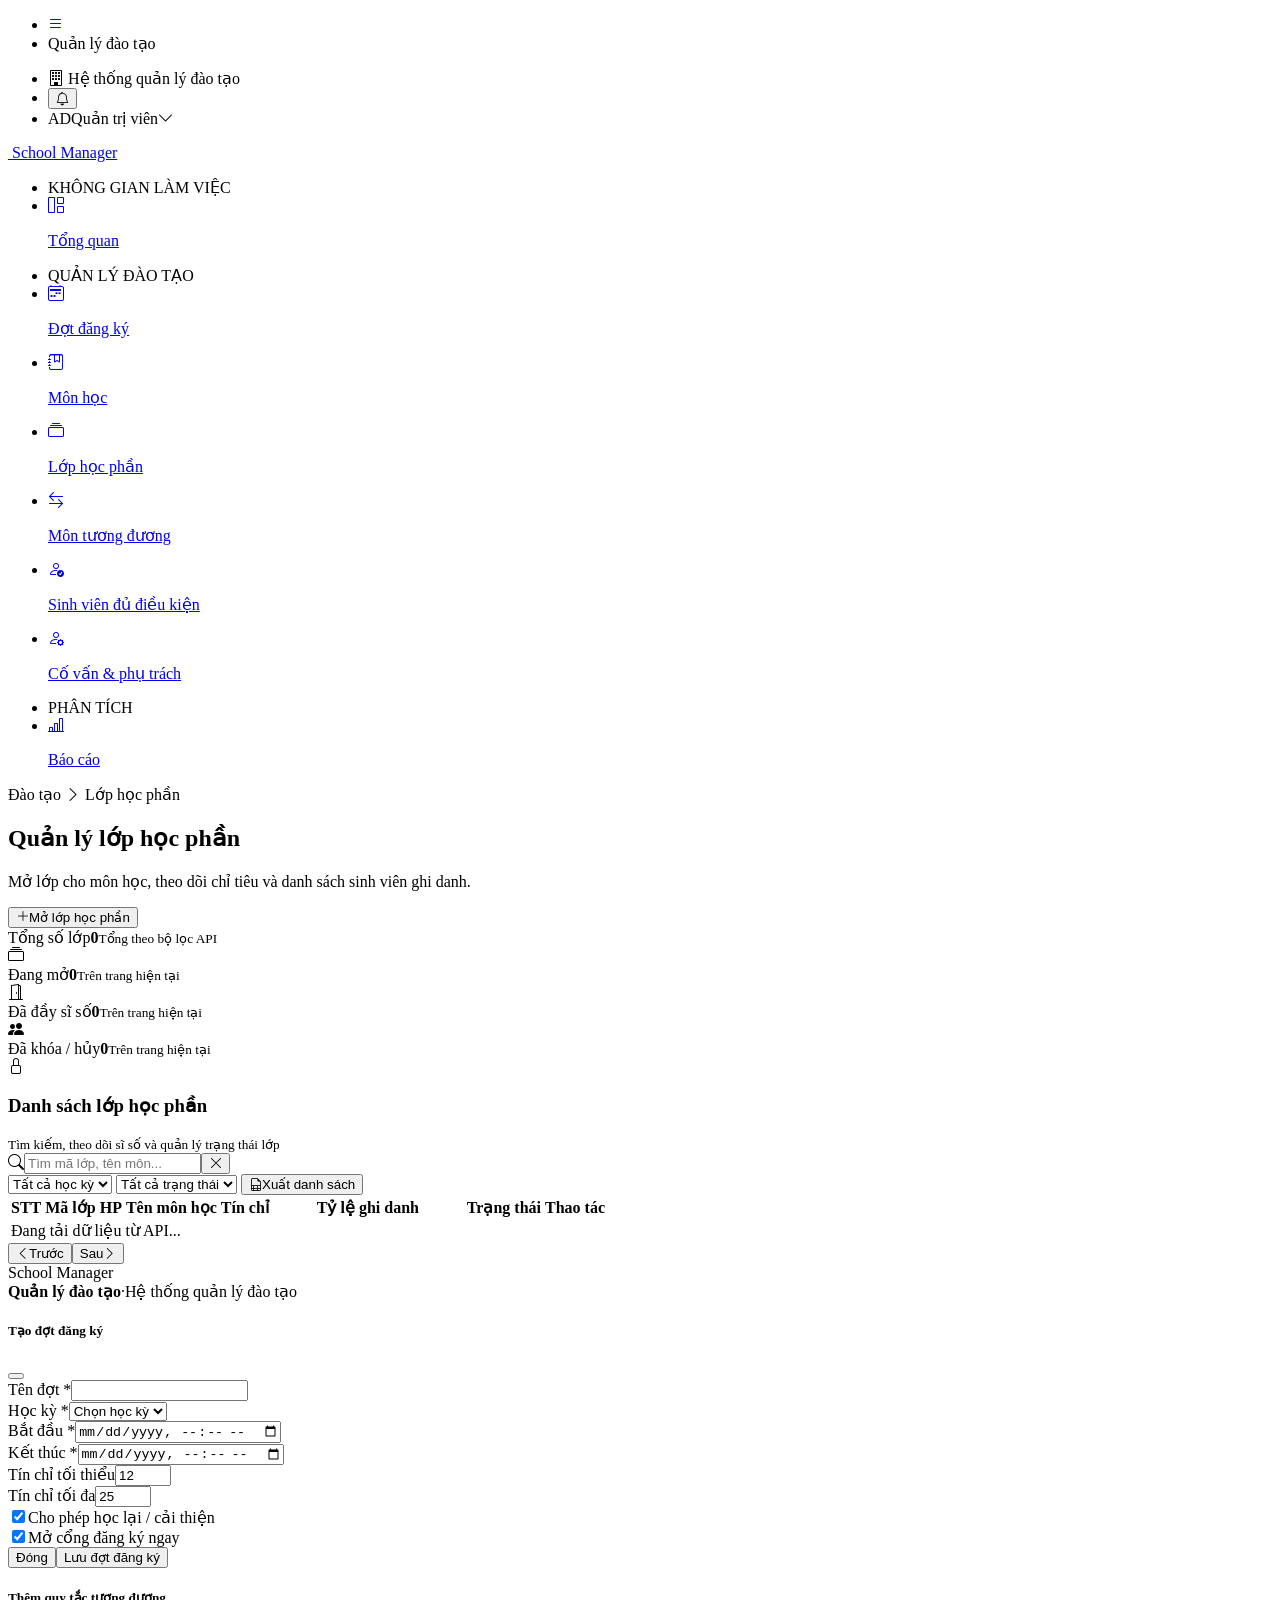
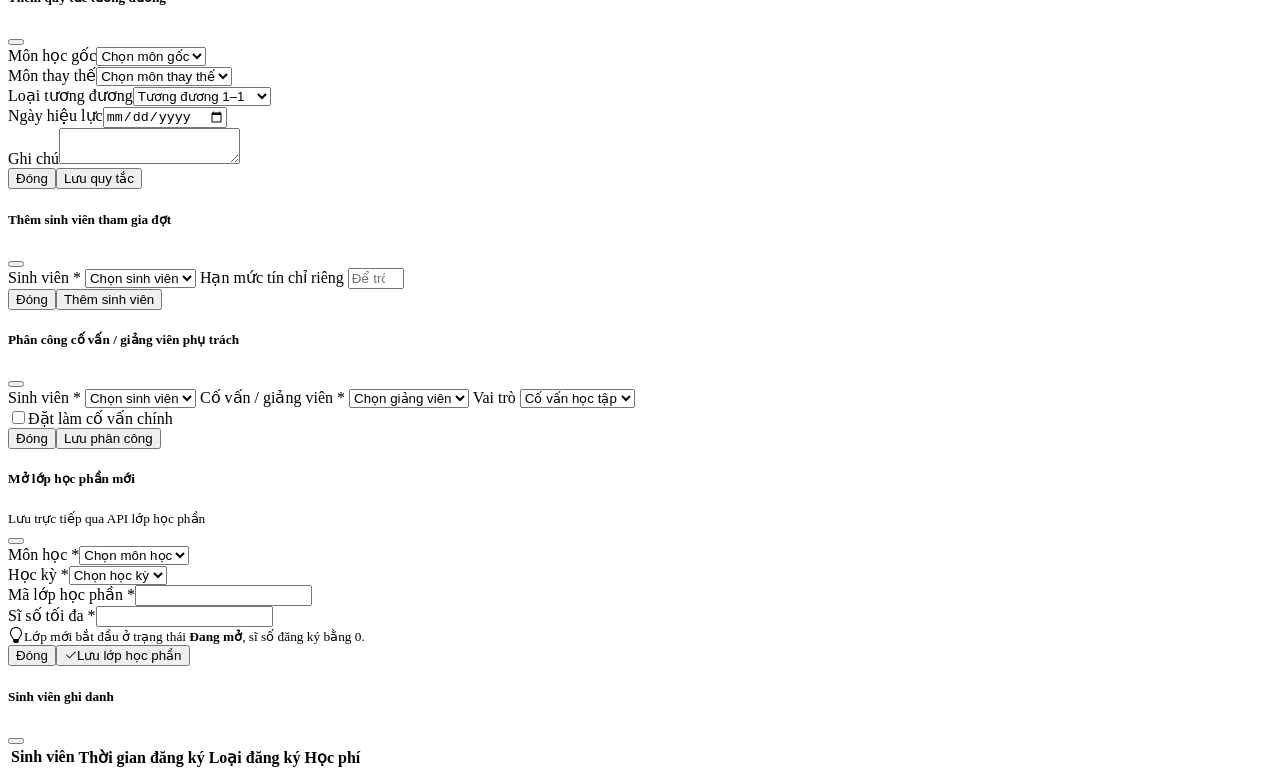
==== commit 8c257768: "Cap nhat Dockerfile sang Java 25" ====
--- a/target/classes/static/index.html
+++ b/target/classes/static/index.html
@@ -53,7 +53,7 @@
     <main class="app-main">
         <div class="app-content">
             <div class="container-fluid">
-                <section id="screen-overview" class="module-screen">
+                <section id="screen-overview" class="module-screen" hidden>
                     <div class="screen-heading"><div><div class="breadcrumb-line">Trang chủ <i class="bi bi-chevron-right"></i> Tổng quan</div><h1>Tổng quan đào tạo</h1><p>Theo dõi hoạt động học vụ và truy cập nhanh các nghiệp vụ đào tạo.</p></div><span class="period-chip"><i class="bi bi-calendar3"></i> HK1 · Năm 2026</span></div>
                     <div class="welcome-panel mb-3"><div><span class="welcome-eyebrow">TRUNG TÂM ĐÀO TẠO</span><h2>Không gian quản lý học vụ</h2><p>Chọn một nghiệp vụ để xem và xử lý công việc.</p></div><div class="welcome-period"><i class="bi bi-calendar-check"></i><span>Đợt đang mở</span><strong id="overviewActivePeriod">—</strong><small id="overviewActivePeriodDates">Dữ liệu từ API</small></div></div>
                     <div class="row g-3 mb-4">
@@ -96,36 +96,36 @@
                     </div>
                 </section>
 
-                <section id="screen-periods" class="module-screen">
+                <section id="screen-periods" class="module-screen" hidden>
                     <div class="screen-heading"><div><div class="breadcrumb-line">Đào tạo <i class="bi bi-chevron-right"></i> Đợt đăng ký</div><h1>Quản lý đợt đăng ký</h1><p>Thiết lập thời gian, giới hạn tín chỉ và trạng thái cổng đăng ký.</p></div><button class="btn btn-primary" data-demo-action="period-create"><i class="bi bi-plus-lg me-1"></i>Tạo đợt đăng ký</button></div>
                     <div class="row g-3 mb-3"><div class="col-sm-4"><div class="mini-stat"><span>Tổng số đợt</span><strong>3</strong></div></div><div class="col-sm-4"><div class="mini-stat"><span>Đang mở</span><strong class="text-success">1</strong></div></div><div class="col-sm-4"><div class="mini-stat"><span>Sắp diễn ra</span><strong class="text-primary">1</strong></div></div></div>
                     <div class="card workflow-card"><div class="card-header list-toolbar"><div><h3 class="card-title">Danh sách đợt</h3><small class="text-body-secondary">Các đợt đăng ký học lại và cải thiện</small></div><select class="form-select form-select-sm"><option>Tất cả học kỳ</option><option>HK1 · 2026</option><option>HK2 · 2025</option></select></div><div class="table-responsive"><table class="table module-table mb-0"><thead><tr><th>Tên đợt</th><th>Học kỳ</th><th>Thời gian đăng ký</th><th>Giới hạn tín chỉ</th><th>Loại đăng ký</th><th>Trạng thái</th><th></th></tr></thead><tbody><tr><td><strong>Đợt học lại HK1</strong><small>Đăng ký học lại và cải thiện</small></td><td>HK1 · 2026</td><td>01/10/2026 – 30/10/2026</td><td>12 – 25 tín chỉ</td><td><span class="soft-tag">Học lại, cải thiện</span></td><td><span class="status-badge status-open"><span></span>Đang mở</span></td><td><button class="btn btn-sm btn-light" data-demo-action="period-edit">Chi tiết</button></td></tr><tr><td><strong>Đợt bổ sung HK2</strong><small>Đăng ký bổ sung sau phân lớp</small></td><td>HK2 · 2025</td><td>05/01/2026 – 15/01/2026</td><td>0 – 18 tín chỉ</td><td><span class="soft-tag">Học lại</span></td><td><span class="status-badge status-locked"><span></span>Đã đóng</span></td><td><button class="btn btn-sm btn-light" data-demo-action="period-edit">Chi tiết</button></td></tr><tr><td><strong>Đợt học cải thiện hè</strong><small>Dành cho sinh viên nâng điểm</small></td><td>Hè · 2025</td><td>10/06/2025 – 25/06/2025</td><td>0 – 12 tín chỉ</td><td><span class="soft-tag">Cải thiện</span></td><td><span class="status-badge status-cancelled"><span></span>Đã kết thúc</span></td><td><button class="btn btn-sm btn-light" data-demo-action="period-edit">Chi tiết</button></td></tr></tbody></table></div></div>
                 </section>
 
-                <section id="screen-courses" class="module-screen">
+                <section id="screen-courses" class="module-screen" hidden>
                     <div class="screen-heading"><div><div class="breadcrumb-line">Đào tạo <i class="bi bi-chevron-right"></i> Môn học</div><h1>Danh mục môn học</h1><p>Tra cứu môn học gốc và thông tin tín chỉ.</p></div></div>
                     <div class="card workflow-card"><div class="card-header list-toolbar"><div><h3 class="card-title">Danh sách môn học</h3><small class="text-body-secondary">Danh mục môn gốc lấy từ API tra cứu</small></div><div class="input-group input-group-sm list-search"><span class="input-group-text"><i class="bi bi-search"></i></span><input class="form-control" placeholder="Tìm mã hoặc tên môn..." /></div></div><div class="table-responsive"><table class="table module-table mb-0"><thead><tr><th>Mã môn</th><th>Tên môn học</th><th>Tín chỉ</th></tr></thead><tbody id="courseCatalogBody"></tbody></table></div></div>
                 </section>
 
-                <section id="screen-equivalents" class="module-screen">
+                <section id="screen-equivalents" class="module-screen" hidden>
                     <div class="screen-heading"><div><div class="breadcrumb-line">Đào tạo <i class="bi bi-chevron-right"></i> Môn tương đương</div><h1>Quy tắc môn học tương đương</h1><p>Tra cứu môn cũ và môn thay thế áp dụng cho sinh viên học lại.</p></div><button class="btn btn-primary" data-demo-action="equivalent-create"><i class="bi bi-plus-lg me-1"></i>Thêm quy tắc</button></div>
                     <div class="callout-note mb-3"><i class="bi bi-info-circle"></i><span>Quy tắc tương đương được dùng khi chương trình đào tạo thay đổi mã hoặc nội dung môn học.</span></div>
                     <div class="card workflow-card"><div class="card-header list-toolbar"><div><h3 class="card-title">Danh sách quy tắc</h3><small class="text-body-secondary">Quan hệ môn học được lưu trong hệ thống</small></div><select class="form-select form-select-sm" disabled><option>Tất cả loại tương đương</option></select></div><div class="table-responsive"><table class="table module-table mb-0"><thead><tr><th>Môn học cũ</th><th></th><th>Môn học thay thế</th><th>Loại quy tắc</th><th>Hiệu lực</th><th></th></tr></thead><tbody><tr><td colspan="6" class="text-center text-body-secondary py-4">Đang tải dữ liệu từ API...</td></tr></tbody></table></div></div>
                 </section>
 
-                <section id="screen-eligible-students" class="module-screen">
+                <section id="screen-eligible-students" class="module-screen" hidden>
                     <div class="screen-heading"><div><div class="breadcrumb-line">Đào tạo <i class="bi bi-chevron-right"></i> Sinh viên đủ điều kiện</div><h1>Danh sách sinh viên tham gia</h1><p>Quản lý quyền đăng ký và hạn mức tín chỉ theo từng đợt.</p></div><div class="d-flex gap-2"><button class="btn btn-outline-primary" data-demo-action="student-import"><i class="bi bi-upload me-1"></i>Import Excel</button><button class="btn btn-primary" data-demo-action="student-add"><i class="bi bi-person-plus me-1"></i>Thêm sinh viên</button></div></div>
                     <div class="eligibility-context mb-3"><div><i class="bi bi-calendar-event"></i><span>Đợt đang chọn</span><strong>Đợt học lại HK1 · HK1 2026</strong></div><div><i class="bi bi-people"></i><span>Sinh viên được cấp quyền</span><strong>248 sinh viên</strong></div><button class="btn btn-sm btn-outline-primary ms-auto" data-demo-action="period-select">Đổi đợt</button></div>
                     <div class="card workflow-card"><div class="card-header list-toolbar"><div><h3 class="card-title">Sinh viên trong đợt</h3><small class="text-body-secondary">Hạn mức riêng để trống nghĩa là dùng giới hạn chung của đợt</small></div><div class="input-group input-group-sm list-search"><span class="input-group-text"><i class="bi bi-search"></i></span><input class="form-control" placeholder="Tìm mã SV hoặc họ tên..." /></div></div><div class="table-responsive"><table class="table module-table mb-0"><thead><tr><th>Mã sinh viên</th><th>Họ và tên</th><th>Hạn mức tín chỉ</th><th>Trạng thái</th><th></th></tr></thead><tbody><tr><td colspan="5" class="text-center text-body-secondary py-4">Đang tải dữ liệu từ API...</td></tr></tbody></table></div><div class="table-footer"><span id="eligibleCount">—</span></div></div>
                 </section>
 
-                <section id="screen-advisors" class="module-screen">
+                <section id="screen-advisors" class="module-screen" hidden>
                     <div class="screen-heading"><div><div class="breadcrumb-line">Đào tạo <i class="bi bi-chevron-right"></i> Phân công</div><h1>Cố vấn &amp; cán bộ phụ trách</h1><p>Quản lý cố vấn học tập và cán bộ hỗ trợ theo sinh viên.</p></div><button class="btn btn-primary" data-demo-action="advisor-assign"><i class="bi bi-person-plus me-1"></i>Phân công</button></div>
                     <div class="callout-note mb-3"><i class="bi bi-shield-check"></i><span>Mỗi sinh viên có tối đa một cố vấn chính; cán bộ hỗ trợ có thể được phân công theo nhu cầu.</span></div>
                     <div class="card workflow-card"><div class="card-header list-toolbar"><div><h3 class="card-title">Danh sách phân công</h3><small class="text-body-secondary">Dữ liệu phân công lấy từ API</small></div><div class="input-group input-group-sm list-search"><span class="input-group-text"><i class="bi bi-search"></i></span><input class="form-control" placeholder="Tìm sinh viên hoặc cố vấn..." /></div></div><div class="table-responsive"><table class="table module-table mb-0"><thead><tr><th>Sinh viên</th><th>Người phụ trách</th><th>Vai trò</th><th>Cố vấn chính</th><th></th></tr></thead><tbody><tr><td colspan="5" class="text-center text-body-secondary py-4">Đang tải dữ liệu từ API...</td></tr></tbody></table></div></div>
                 </section>
 
-                <section id="screen-reports" class="module-screen">
+                <section id="screen-reports" class="module-screen" hidden>
                     <div class="screen-heading"><div><div class="breadcrumb-line">Đào tạo <i class="bi bi-chevron-right"></i> Báo cáo</div><h1>Báo cáo đào tạo</h1><p>Theo dõi tình hình ghi danh, tỷ lệ học lại và sĩ số theo đợt.</p></div><select class="form-select report-period-select"><option>Đợt học lại HK1 · 2026</option><option>Đợt bổ sung HK2 · 2025</option></select></div>
                     <div class="row g-3 mb-3"><div class="col-sm-6 col-xl-3"><div class="report-kpi"><span>Chỗ còn trống</span><strong>—</strong><small>Dữ liệu từ API</small></div></div><div class="col-sm-6 col-xl-3"><div class="report-kpi"><span>Lượt ghi danh</span><strong>—</strong><small>Dữ liệu từ API</small></div></div><div class="col-sm-6 col-xl-3"><div class="report-kpi"><span>Đã thanh toán</span><strong>—</strong><small>Dữ liệu từ API</small></div></div><div class="col-sm-6 col-xl-3"><div class="report-kpi"><span>Lớp hoạt động</span><strong>—</strong><small>Dữ liệu từ API</small></div></div></div>
                     <div class="row g-3"><div class="col-xl-7"><div class="card workflow-card h-100"><div class="card-header"><div><h3 class="card-title">Nghiệp vụ báo cáo</h3><small class="text-body-secondary">Chọn loại báo cáo cần xem hoặc xuất</small></div></div><div class="card-body report-actions"><button data-demo-action="report-retake"><span class="report-action-icon bg-purple"><i class="bi bi-graph-up-arrow"></i></span><span><strong>Tỷ lệ học lại theo bộ môn</strong><small>Nhận diện nhóm môn cần mở thêm lớp</small></span><i class="bi bi-chevron-right ms-auto"></i></button><button data-demo-action="report-summary"><span class="report-action-icon bg-blue"><i class="bi bi-clipboard-data"></i></span><span><strong>Tổng hợp theo đợt</strong><small>Đủ điều kiện, ghi danh, học phí và chỗ trống</small></span><i class="bi bi-chevron-right ms-auto"></i></button><button id="reportExportButton"><span class="report-action-icon bg-green"><i class="bi bi-file-earmark-spreadsheet"></i></span><span><strong>Xuất danh sách lớp</strong><small>Tệp CSV minh họa mở được bằng Excel</small></span><i class="bi bi-download ms-auto"></i></button></div></div></div>
@@ -185,12 +185,12 @@
 
 <div class="modal fade" id="managerAssignModal" tabindex="-1" aria-labelledby="managerAssignModalTitle" aria-hidden="true">
     <div class="modal-dialog modal-dialog-centered"><div class="modal-content"><form id="managerAssignForm">
-        <div class="modal-header"><h5 class="modal-title" id="managerAssignModalTitle">Phân công cố vấn / cán bộ phụ trách</h5><button type="button" class="btn-close" data-bs-dismiss="modal" aria-label="Đóng"></button></div>
+        <div class="modal-header"><h5 class="modal-title" id="managerAssignModalTitle">Phân công cố vấn / giảng viên phụ trách</h5><button type="button" class="btn-close" data-bs-dismiss="modal" aria-label="Đóng"></button></div>
         <div class="modal-body">
             <label class="form-label" for="managerStudentId">Sinh viên <span class="text-danger">*</span></label>
             <select class="form-select" id="managerStudentId" required><option value="">Chọn sinh viên</option></select>
-            <label class="form-label mt-3" for="managerEmployeeId">Cố vấn / cán bộ <span class="text-danger">*</span></label>
-            <select class="form-select" id="managerEmployeeId" required><option value="">Chọn cán bộ</option></select>
+            <label class="form-label mt-3" for="managerEmployeeId">Cố vấn / giảng viên <span class="text-danger">*</span></label>
+            <select class="form-select" id="managerEmployeeId" required><option value="">Chọn giảng viên</option></select>
             <label class="form-label mt-3" for="managerRoleType">Vai trò</label>
             <select class="form-select" id="managerRoleType"><option value="1">Cố vấn học tập</option><option value="2">Cán bộ hỗ trợ</option></select>
             <div class="form-check mt-3"><input class="form-check-input" id="managerIsPrimary" type="checkbox" /><label class="form-check-label" for="managerIsPrimary">Đặt làm cố vấn chính</label></div>
